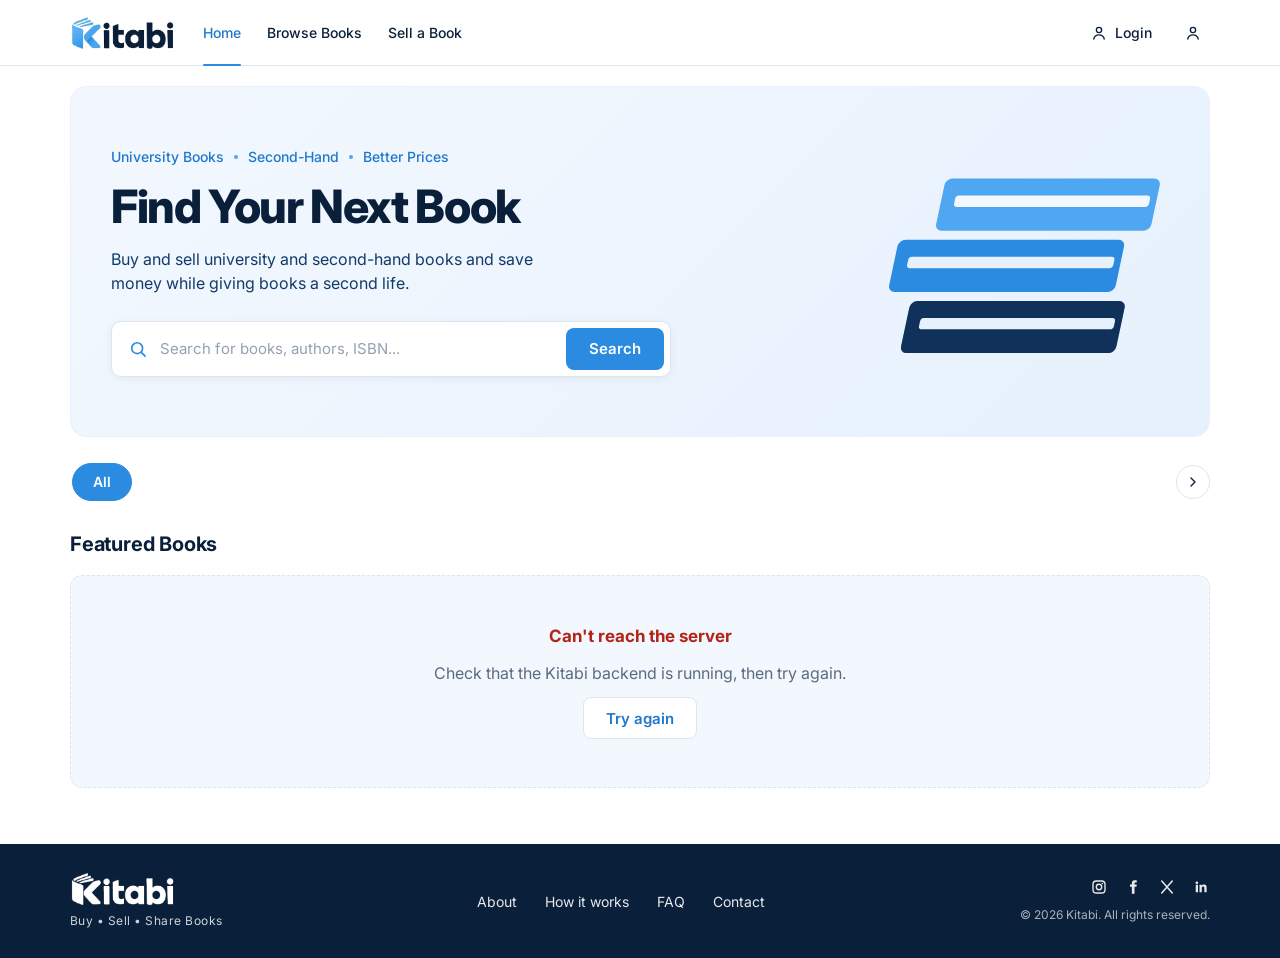
==== Kitabi/wwwroot/index.html @ db75bcfc "Fix:frontend not served" ====
<!DOCTYPE html>
<html lang="en">
<head>
    <meta charset="UTF-8" />
    <meta name="viewport" content="width=device-width, initial-scale=1.0" />
    <title>Kitabi — Buy, Sell &amp; Share Books</title>
    <meta name="description" content="Buy and sell university and second-hand books and save money while giving books a second life." />

    <link rel="preconnect" href="https://fonts.googleapis.com" />
    <link rel="preconnect" href="https://fonts.gstatic.com" crossorigin />
    <link href="https://fonts.googleapis.com/css2?family=Inter:wght@400;500;600;700;800&display=swap" rel="stylesheet" />
    <link rel="stylesheet" href="css/home.css" />
</head>
<body>

    <!-- ===== Header ===== -->
    <header class="site-header">
        <div class="container header-inner">
            <a class="brand" href="index.html" aria-label="Kitabi home">
                <img src="uploads/logo.png" alt="Kitabi" />
            </a>

            <nav class="main-nav" aria-label="Main">
                <a href="index.html" class="active" aria-current="page">Home</a>
                <a href="#books">Browse Books</a>
                <a href="sell.html" id="sellLink">Sell a Book</a>
            </nav>

            <div class="header-actions">
                <a href="login.html" id="loginLink" class="header-link">
                    <svg viewBox="0 0 24 24" width="18" height="18" aria-hidden="true"><circle cx="12" cy="8" r="3.5" fill="none" stroke="currentColor" stroke-width="1.8"/><path d="M5 20c.8-3.6 3.7-5.5 7-5.5s6.2 1.9 7 5.5" fill="none" stroke="currentColor" stroke-width="1.8" stroke-linecap="round"/></svg>
                    <span>Login</span>
                </a>
                <button type="button" id="logoutBtn" class="header-link" hidden>
                    <svg viewBox="0 0 24 24" width="18" height="18" aria-hidden="true"><path d="M9 4H5v16h4M16 8l4 4-4 4M20 12H9" fill="none" stroke="currentColor" stroke-width="1.8" stroke-linecap="round" stroke-linejoin="round"/></svg>
                    <span>Logout</span>
                </button>
                <a href="login.html" id="profileLink" class="icon-btn" aria-label="Account">
                    <svg viewBox="0 0 24 24" width="18" height="18" aria-hidden="true"><circle cx="12" cy="8" r="3.5" fill="none" stroke="currentColor" stroke-width="1.8"/><path d="M5 20c.8-3.6 3.7-5.5 7-5.5s6.2 1.9 7 5.5" fill="none" stroke="currentColor" stroke-width="1.8" stroke-linecap="round"/></svg>
                </a>
            </div>
        </div>
    </header>

    <main class="container">

        <!-- ===== Hero ===== -->
        <section class="hero">
            <div class="hero-text">
                <p class="hero-tags">
                    <span>University Books</span><i></i><span>Second-Hand</span><i></i><span>Better Prices</span>
                </p>
                <h1>Find Your Next Book</h1>
                <p class="hero-sub">Buy and sell university and second-hand books and save money while giving books a second life.</p>

                <form id="searchForm" class="search-bar" role="search">
                    <svg viewBox="0 0 24 24" width="20" height="20" aria-hidden="true"><circle cx="11" cy="11" r="6.5" fill="none" stroke="currentColor" stroke-width="2"/><path d="m16 16 4.5 4.5" stroke="currentColor" stroke-width="2" stroke-linecap="round"/></svg>
                    <input id="searchInput" type="search" placeholder="Search for books, authors, ISBN..." autocomplete="off" aria-label="Search books" />
                    <button type="submit" class="btn btn-primary">Search</button>
                </form>
            </div>

            <svg class="hero-art" viewBox="0 0 300 230" aria-hidden="true">
                <g transform="skewX(-12) translate(34 0)">
                    <rect x="70" y="150" width="190" height="46" rx="6" fill="#123A6B"/>
                    <rect x="70" y="150" width="190" height="46" rx="6" fill="#0A203A" opacity=".35"/>
                    <rect x="82" y="165" width="172" height="10" rx="3" fill="#E6F1FD"/>
                    <rect x="48" y="96" width="200" height="46" rx="6" fill="#2B8BE0"/>
                    <rect x="60" y="111" width="182" height="10" rx="3" fill="#E6F1FD"/>
                    <rect x="78" y="42" width="190" height="46" rx="6" fill="#4EA7F0"/>
                    <rect x="90" y="57" width="172" height="10" rx="3" fill="#F3F8FE"/>
                </g>
            </svg>
        </section>

        <!-- ===== Categories ===== -->
        <div class="chips-wrap">
            <div id="chips" class="chips" role="group" aria-label="Filter by category">
                <button type="button" class="chip active" data-category="All" aria-pressed="true">All</button>
            </div>
            <button type="button" id="chipsNext" class="chips-next" aria-label="Scroll categories">
                <svg viewBox="0 0 24 24" width="16" height="16" aria-hidden="true"><path d="m9 6 6 6-6 6" fill="none" stroke="currentColor" stroke-width="2" stroke-linecap="round" stroke-linejoin="round"/></svg>
            </button>
        </div>

        <!-- ===== Books ===== -->
        <section id="books" class="books">
            <div class="section-head">
                <h2 id="booksTitle">Featured Books</h2>
                <button type="button" id="viewAllBtn" class="link-btn" hidden>View all <span aria-hidden="true">→</span></button>
            </div>

            <div id="bookGrid" class="book-grid" aria-live="polite"></div>
            <div id="status" class="status" hidden></div>
        </section>
    </main>

    <!-- ===== Footer ===== -->
    <footer class="site-footer">
        <div class="container footer-inner">
            <div class="footer-brand">
                <img src="uploads/logo.png" alt="Kitabi" />
                <p>Buy • Sell • Share Books</p>
            </div>

            <nav class="footer-links" aria-label="Footer">
                <a href="about.html">About</a>
                <a href="how-it-works.html">How it works</a>
                <a href="faq.html">FAQ</a>
                <a href="contact.html">Contact</a>
            </nav>

            <div class="footer-side">
                <div class="socials">
                    <a href="#" aria-label="Instagram"><svg viewBox="0 0 24 24" width="18" height="18"><rect x="4" y="4" width="16" height="16" rx="4.5" fill="none" stroke="currentColor" stroke-width="1.8"/><circle cx="12" cy="12" r="3.6" fill="none" stroke="currentColor" stroke-width="1.8"/><circle cx="16.6" cy="7.4" r="1" fill="currentColor"/></svg></a>
                    <a href="#" aria-label="Facebook"><svg viewBox="0 0 24 24" width="18" height="18"><path fill="currentColor" d="M14 8.5V7c0-.7.3-1 1-1h2V3h-2.8C11.6 3 10.5 4.600 10.5 6.800V8.500H8v3h2.500V21H14v-9.500h2.600l.4-3z"/></svg></a>
                    <a href="#" aria-label="X"><svg viewBox="0 0 24 24" width="18" height="18"><path d="M5 4l14 16M19 4 5 20" stroke="currentColor" stroke-width="2" stroke-linecap="round"/></svg></a>
                    <a href="#" aria-label="LinkedIn"><svg viewBox="0 0 24 24" width="18" height="18"><path fill="currentColor" d="M5 9h3v10H5zM6.500 4.500a1.800 1.800 0 1 1 0 3.600 1.800 1.800 0 0 1 0-3.600zM10 9h2.900v1.400c.5-.9 1.600-1.600 3.100-1.600 3 0 3.500 2 3.500 4.500V19h-3v-5c0-1.200 0-2.600-1.600-2.600S13 12.700 13 14v5h-3z"/></svg></a>
                </div>
                <small>© <span id="year">2025</span> Kitabi. All rights reserved.</small>
            </div>
        </div>
    </footer>

    <script src="js/api.js"></script>
    <script src="js/home.js"></script>
</body>
</html>
---- Kitabi/wwwroot/css/home.css ----
/* Kitabi — Home page styles.
   Colour tokens are the same ones used in style.css (login/register). */

:root {
    --blue: #4EA7F0;
    --blue-600: #2B8BE0;
    --blue-700: #1F78CC;
    --navy: #0A203A;
    --navy-2: #123A6B;
    --soft: #F3F8FE;
    --soft-2: #E6F1FD;
    --border: #DDE5EE;
    --muted: #5B6B7F;
    --danger: #B42318;
    --success: #1B7A45;
    --shadow: 0 2px 10px rgba(10, 32, 58, .06);
    --shadow-lg: 0 8px 24px rgba(10, 32, 58, .12);
}

*, *::before, *::after { box-sizing: border-box; }
* { margin: 0; }
html { scroll-behavior: smooth; scroll-padding-top: 90px; }

body {
    font-family: Inter, system-ui, -apple-system, "Segoe UI", Roboto, sans-serif;
    color: var(--navy);
    background: #fff;
    min-height: 100vh;
    line-height: 1.5;
    -webkit-font-smoothing: antialiased;
}

img { max-width: 100%; display: block; }
a { color: inherit; text-decoration: none; }
button { font-family: inherit; }
[hidden] { display: none !important; }

.container { width: 100%; max-width: 1180px; margin: 0 auto; padding: 0 20px; }

:focus-visible { outline: 0; box-shadow: 0 0 0 3px rgba(78, 167, 240, .45); border-radius: 8px; }

/* ---------- Header ---------- */
.site-header {
    position: sticky; top: 0; z-index: 20;
    background: rgba(255, 255, 255, .94);
    backdrop-filter: blur(8px);
    border-bottom: 1px solid var(--border);
}

.header-inner {
    display: flex; align-items: center; gap: 28px;
    min-height: 64px; flex-wrap: wrap;
}

.brand img { height: 34px; width: auto; }

.main-nav { display: flex; gap: 26px; font-size: 14px; font-weight: 500; }
.main-nav a { position: relative; padding: 22px 0; color: var(--navy); transition: color .2s; }
.main-nav a:hover { color: var(--blue-700); }
.main-nav a.active { color: var(--blue-700); }
.main-nav a.active::after {
    content: ""; position: absolute; left: 0; right: 0; bottom: -1px;
    height: 2px; background: var(--blue-600); border-radius: 2px;
}

.header-actions { margin-left: auto; display: flex; align-items: center; gap: 14px; }

.header-link {
    display: inline-flex; align-items: center; gap: 7px;
    padding: 6px 10px; font-size: 14px; font-weight: 500;
    color: var(--navy); background: none; border: 0; border-radius: 8px; cursor: pointer;
    transition: color .2s, background .2s;
}
.header-link:hover { color: var(--blue-700); background: var(--soft); }

.icon-btn {
    display: grid; place-items: center; width: 34px; height: 34px;
    color: var(--navy); border-radius: 50%; transition: background .2s;
}
.icon-btn:hover { background: var(--soft-2); }

/* ---------- Hero ---------- */
.hero {
    position: relative; overflow: hidden;
    display: flex; align-items: center; justify-content: space-between; gap: 24px;
    margin-top: 20px; padding: 44px 40px;
    background: linear-gradient(135deg, var(--soft) 0%, var(--soft-2) 100%);
    border: 1px solid var(--soft-2);
    border-radius: 16px;
}

.hero-text { position: relative; z-index: 1; max-width: 560px; flex: 1; }

.hero-tags {
    display: flex; flex-wrap: wrap; align-items: center; gap: 10px;
    margin-bottom: 14px; font-size: 14px; font-weight: 500; color: var(--blue-700);
}
.hero-tags i { width: 4px; height: 4px; border-radius: 50%; background: var(--blue); }

.hero h1 {
    font-size: clamp(32px, 5vw, 46px); font-weight: 800;
    line-height: 1.12; letter-spacing: -.03em;
}

.hero-sub { margin: 14px 0 26px; max-width: 440px; font-size: 16px; color: var(--navy-2); }

.hero-art { flex: 0 0 auto; width: min(340px, 36%); height: auto; }

.search-bar {
    display: flex; align-items: center; gap: 10px;
    padding: 6px 6px 6px 16px;
    background: #fff; border: 1px solid var(--border); border-radius: 10px;
    box-shadow: var(--shadow); color: var(--blue-600);
    transition: border-color .2s, box-shadow .2s;
}
.search-bar:focus-within { border-color: var(--blue); box-shadow: 0 0 0 3px rgba(78, 167, 240, .25); }

.search-bar input {
    flex: 1; min-width: 0; height: 42px;
    font-family: inherit; font-size: 15px; color: var(--navy);
    background: none; border: 0; outline: 0;
}
.search-bar input::placeholder { color: #93A1B3; }

/* ---------- Buttons ---------- */
.btn {
    display: inline-flex; align-items: center; justify-content: center; gap: 8px;
    height: 42px; padding: 0 22px;
    border: 1px solid transparent; border-radius: 8px;
    font-family: inherit; font-size: 15px; font-weight: 600;
    cursor: pointer; transition: .2s;
}
.btn-primary { background: var(--blue-600); color: #fff; }
.btn-primary:hover { background: var(--blue-700); }
.btn-outline { background: #fff; color: var(--blue-700); border-color: var(--border); }
.btn-outline:hover { border-color: var(--blue); background: var(--soft); }

/* ---------- Category chips ---------- */
.chips-wrap { position: relative; display: flex; align-items: center; gap: 10px; margin: 22px 0 6px; }

.chips {
    display: flex; gap: 10px; flex: 1;
    overflow-x: auto; scrollbar-width: none; scroll-behavior: smooth;
    padding: 4px 2px;
}
.chips::-webkit-scrollbar { display: none; }

.chip {
    flex: 0 0 auto; height: 38px; padding: 0 20px;
    font-size: 14px; font-weight: 500; color: var(--navy);
    background: #fff; border: 1px solid var(--border); border-radius: 999px;
    cursor: pointer; white-space: nowrap; transition: .2s;
}
.chip:hover { border-color: var(--blue); background: var(--soft); }
.chip.active { background: var(--blue-600); border-color: var(--blue-600); color: #fff; font-weight: 600; }

.chips-next {
    flex: 0 0 auto; display: grid; place-items: center; width: 34px; height: 34px;
    color: var(--navy); background: #fff; border: 1px solid var(--border);
    border-radius: 50%; cursor: pointer; transition: .2s;
}
.chips-next:hover { background: var(--soft); border-color: var(--blue); }

/* ---------- Books ---------- */
.books { padding: 18px 0 56px; }

.section-head { display: flex; align-items: baseline; justify-content: space-between; gap: 12px; margin-bottom: 16px; }
.section-head h2 { font-size: 20px; font-weight: 700; letter-spacing: -.01em; }

.link-btn {
    background: none; border: 0; cursor: pointer;
    font-size: 14px; font-weight: 600; color: var(--blue-700);
}
.link-btn:hover { text-decoration: underline; }

.book-grid { display: grid; grid-template-columns: repeat(4, 1fr); gap: 16px; }

.book-card {
    display: flex; flex-direction: column; gap: 4px;
    padding: 14px; background: #fff;
    border: 1px solid var(--border); border-radius: 12px;
    box-shadow: var(--shadow);
    transition: box-shadow .2s, transform .2s, border-color .2s;
}
.book-card:hover { box-shadow: var(--shadow-lg); transform: translateY(-2px); border-color: var(--soft-2); }

.cover {
    position: relative; aspect-ratio: 3 / 3.4; margin-bottom: 10px;
    display: grid; place-items: center; overflow: hidden;
    background: var(--soft); border-radius: 8px;
}
.cover img { width: auto; height: 100%; max-width: 100%; object-fit: contain; box-shadow: 0 6px 16px rgba(10, 32, 58, .25); }

.cover-fallback {
    width: 62%; height: 88%; padding: 12px 8px;
    display: flex; flex-direction: column; justify-content: center; align-items: center;
    text-align: center; color: #fff; border-radius: 3px;
    box-shadow: 0 6px 16px rgba(10, 32, 58, .25);
    border-left: 5px solid rgba(255, 255, 255, .22);
}
.cover-fallback b { font-size: 13px; line-height: 1.2; font-weight: 700; letter-spacing: .01em; overflow-wrap: anywhere; }
.cover-fallback small { margin-top: 8px; font-size: 10px; opacity: .8; }
.cover-fallback.c0 { background: linear-gradient(160deg, var(--navy-2), var(--navy)); }
.cover-fallback.c1 { background: linear-gradient(160deg, var(--blue), var(--blue-700)); }
.cover-fallback.c2 { background: linear-gradient(160deg, var(--blue-700), var(--navy-2)); }
.cover-fallback.c3 { background: linear-gradient(160deg, var(--navy), var(--blue-700)); }

.book-title { font-size: 15px; font-weight: 700; line-height: 1.3; display: -webkit-box;-webkit-box-orient: vertical; overflow: hidden; }
.book-author { font-size: 13px; color: var(--muted); white-space: nowrap; overflow: hidden; text-overflow: ellipsis; }
.book-meta { font-size: 12px; color: var(--muted); white-space: nowrap; overflow: hidden; text-overflow: ellipsis; }

.badge {
    align-self: flex-start; margin-top: 6px; padding: 2px 10px;
    font-size: 12px; font-weight: 500; border-radius: 999px;
    background: var(--soft-2); color: var(--blue-700);
}
.badge.good { background: #E9F7EF; color: var(--success); }
.badge.fair { background: var(--soft); color: var(--muted); border: 1px solid var(--border); }

.book-price { margin-top: 6px; font-size: 18px; font-weight: 700; }

/* ---------- Loading / empty / error ---------- */
.skeleton { pointer-events: none; }
.skeleton .cover, .skeleton .line {
    background: linear-gradient(90deg, var(--soft) 25%, var(--soft-2) 50%, var(--soft) 75%);
    background-size: 200% 100%; animation: shimmer 1.3s infinite linear;
}
.skeleton .line { height: 12px; border-radius: 6px; margin-top: 8px; }
.skeleton .line.w70 { width: 70%; }
.skeleton .line.w40 { width: 40%; }
@keyframes shimmer { to { background-position: -200% 0; } }

.status {
    display: flex; flex-direction: column; align-items: center; gap: 12px;
    padding: 48px 20px; text-align: center; color: var(--muted);
    background: var(--soft); border: 1px dashed var(--border); border-radius: 12px;
}
.status strong { color: var(--navy); font-size: 17px; }
.status.error strong { color: var(--danger); }

/* ---------- Toast ---------- */
.toast {
    position: fixed; left: 50%; bottom: 24px; z-index: 50;
    max-width: calc(100% - 32px); padding: 10px 16px;
    font-size: 14px; color: var(--danger);
    background: #FDF0EE; border: 1px solid var(--danger); border-radius: 8px;
    box-shadow: var(--shadow-lg);
    transform: translate(-50%, 20px); opacity: 0; pointer-events: none;
    transition: opacity .2s, transform .2s;
}
.toast.show { opacity: 1; transform: translate(-50%, 0); }

/* ---------- Footer ---------- */
.site-footer { background: var(--navy); color: #fff; }

.footer-inner {
    display: flex; align-items: center; justify-content: space-between;
    gap: 24px 40px; flex-wrap: wrap; padding-top: 28px; padding-bottom: 28px;
}

.footer-brand img { height: 34px; width: auto; filter: brightness(0) invert(1); }
.footer-brand p { margin-top: 6px; font-size: 12px; letter-spacing: .04em; color: rgba(255, 255, 255, .8); }

.footer-links { display: flex; gap: 28px; font-size: 14px; }
.footer-links a { color: rgba(255, 255, 255, .9); transition: color .2s; }
.footer-links a:hover { color: var(--blue); }

.footer-side { display: flex; flex-direction: column; align-items: flex-end; gap: 10px; }
.footer-side small { font-size: 12px; color: rgba(255, 255, 255, .65); }

.socials { display: flex; gap: 16px; }
.socials a { display: grid; place-items: center; color: #fff; opacity: .9; transition: .2s; }
.socials a:hover { color: var(--blue); opacity: 1; }

/* ---------- Responsive ---------- */
@media (max-width: 960px) {
    .book-grid { grid-template-columns: repeat(3, 1fr); }
}

@media (max-width: 720px) {
    .header-inner { gap: 0 12px; }
    .brand img { height: 30px; }
    .header-actions { gap: 4px; }
    .main-nav { order: 3; flex-basis: 100%; gap: 22px; border-top: 1px solid var(--border); margin: 0 -20px; padding: 0 20px; overflow-x: auto; }
    .main-nav a { padding: 12px 0; }

    .hero { padding: 28px 20px; }
    .hero-art { position: absolute; right: -40px; bottom: -10px; width: 190px; opacity: .85; }
    .hero-text { max-width: none; }
    .hero-sub { max-width: 80%; }

    .book-grid { grid-template-columns: repeat(2, 1fr); gap: 12px; }
    .book-card { padding: 10px; }

    .footer-inner { flex-direction: column; align-items: flex-start; }
    .footer-side { align-items: flex-start; }
}

@media (max-width: 420px) {
    .container { padding: 0 14px; }
    .search-bar { padding-left: 12px; }
    .search-bar svg { display: none; }
    .btn { padding: 0 16px; }
    .book-price { font-size: 16px; }
}

@media (prefers-reduced-motion: reduce) {
    * { animation: none !important; transition: none !important; scroll-behavior: auto !important; }
}
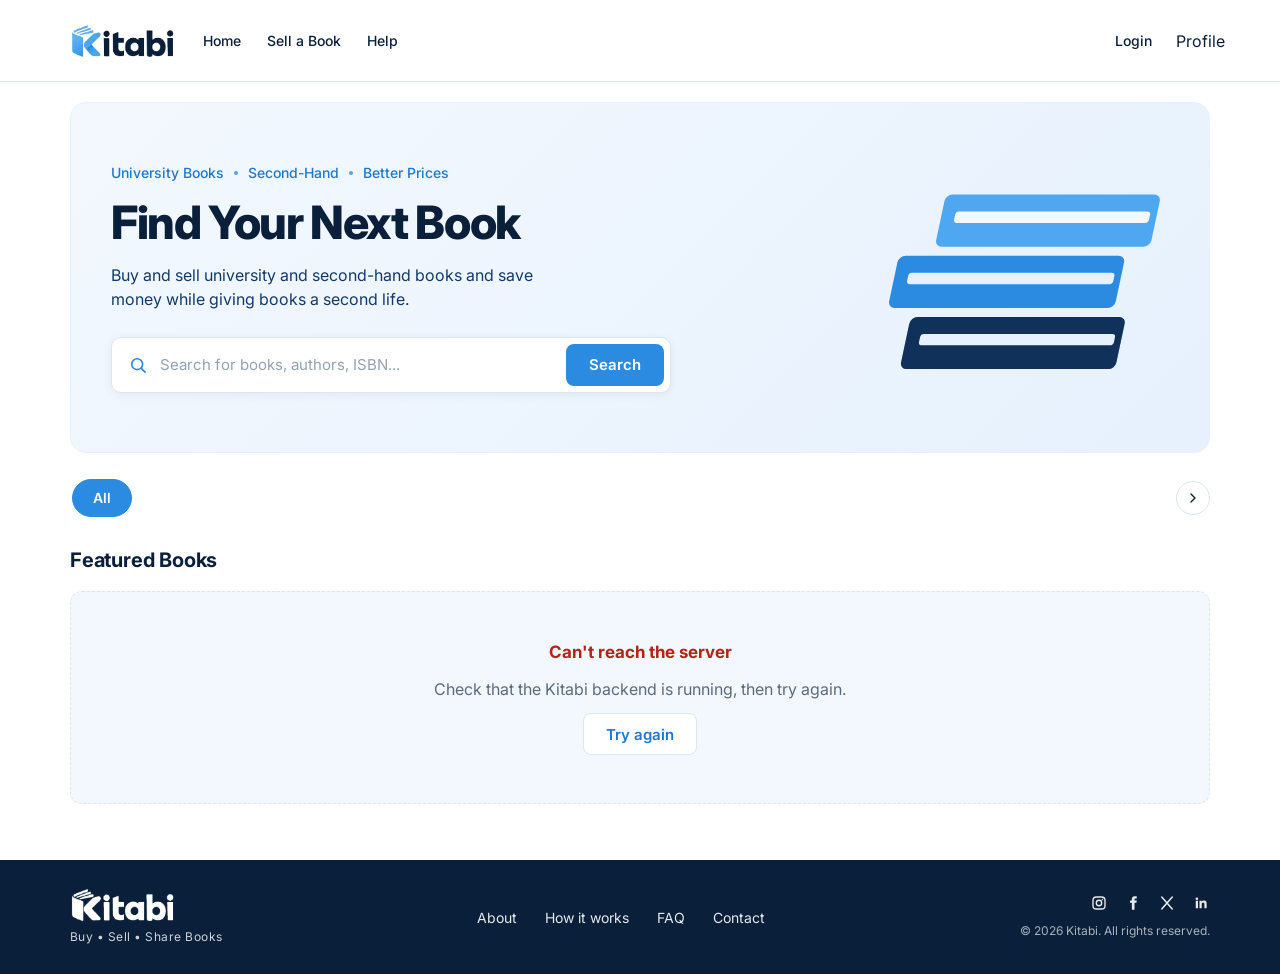
==== commit 6f321342: "Update index.html for navigation changes" ====
--- a/Kitabi/wwwroot/index.html
+++ b/Kitabi/wwwroot/index.html
@@ -1,6 +1,7 @@
 <!DOCTYPE html>
 <html lang="en">
 <head>
+    <link rel="stylesheet" href="css/navbar.css">
     <meta charset="UTF-8" />
     <meta name="viewport" content="width=device-width, initial-scale=1.0" />
     <title>Kitabi — Buy, Sell &amp; Share Books</title>
@@ -20,27 +21,29 @@
                 <img src="uploads/logo.png" alt="Kitabi" />
             </a>
 
+            <!-- Hamburger toggle -->
+            <button class="nav-toggle" aria-label="Toggle navigation" aria-expanded="false">☰</button>
+
             <nav class="main-nav" aria-label="Main">
-                <a href="index.html" class="active" aria-current="page">Home</a>
-                <a href="#books">Browse Books</a>
-                <a href="sell.html" id="sellLink">Sell a Book</a>
+                <a href="index.html">Home</a>
+                <a href="post-listing.html" id="sellLink">Sell a Book</a>
+                <a href="Help.html">Help</a>
             </nav>
 
             <div class="header-actions">
                 <a href="login.html" id="loginLink" class="header-link">
-                    <svg viewBox="0 0 24 24" width="18" height="18" aria-hidden="true"><circle cx="12" cy="8" r="3.5" fill="none" stroke="currentColor" stroke-width="1.8"/><path d="M5 20c.8-3.6 3.7-5.5 7-5.5s6.2 1.9 7 5.5" fill="none" stroke="currentColor" stroke-width="1.8" stroke-linecap="round"/></svg>
                     <span>Login</span>
                 </a>
                 <button type="button" id="logoutBtn" class="header-link" hidden>
-                    <svg viewBox="0 0 24 24" width="18" height="18" aria-hidden="true"><path d="M9 4H5v16h4M16 8l4 4-4 4M20 12H9" fill="none" stroke="currentColor" stroke-width="1.8" stroke-linecap="round" stroke-linejoin="round"/></svg>
                     <span>Logout</span>
                 </button>
-                <a href="login.html" id="profileLink" class="icon-btn" aria-label="Account">
-                    <svg viewBox="0 0 24 24" width="18" height="18" aria-hidden="true"><circle cx="12" cy="8" r="3.5" fill="none" stroke="currentColor" stroke-width="1.8"/><path d="M5 20c.8-3.6 3.7-5.5 7-5.5s6.2 1.9 7 5.5" fill="none" stroke="currentColor" stroke-width="1.8" stroke-linecap="round"/></svg>
+                <a href="profile.html" id="profileLink" class="icon-btn" aria-label="Account">
+                    <span>Profile</span>
                 </a>
             </div>
         </div>
     </header>
+
 
     <main class="container">
 
@@ -54,7 +57,7 @@
                 <p class="hero-sub">Buy and sell university and second-hand books and save money while giving books a second life.</p>
 
                 <form id="searchForm" class="search-bar" role="search">
-                    <svg viewBox="0 0 24 24" width="20" height="20" aria-hidden="true"><circle cx="11" cy="11" r="6.5" fill="none" stroke="currentColor" stroke-width="2"/><path d="m16 16 4.5 4.5" stroke="currentColor" stroke-width="2" stroke-linecap="round"/></svg>
+                    <svg viewBox="0 0 24 24" width="20" height="20" aria-hidden="true"><circle cx="11" cy="11" r="6.5" fill="none" stroke="currentColor" stroke-width="2" /><path d="m16 16 4.5 4.5" stroke="currentColor" stroke-width="2" stroke-linecap="round" /></svg>
                     <input id="searchInput" type="search" placeholder="Search for books, authors, ISBN..." autocomplete="off" aria-label="Search books" />
                     <button type="submit" class="btn btn-primary">Search</button>
                 </form>
@@ -62,13 +65,13 @@
 
             <svg class="hero-art" viewBox="0 0 300 230" aria-hidden="true">
                 <g transform="skewX(-12) translate(34 0)">
-                    <rect x="70" y="150" width="190" height="46" rx="6" fill="#123A6B"/>
-                    <rect x="70" y="150" width="190" height="46" rx="6" fill="#0A203A" opacity=".35"/>
-                    <rect x="82" y="165" width="172" height="10" rx="3" fill="#E6F1FD"/>
-                    <rect x="48" y="96" width="200" height="46" rx="6" fill="#2B8BE0"/>
-                    <rect x="60" y="111" width="182" height="10" rx="3" fill="#E6F1FD"/>
-                    <rect x="78" y="42" width="190" height="46" rx="6" fill="#4EA7F0"/>
-                    <rect x="90" y="57" width="172" height="10" rx="3" fill="#F3F8FE"/>
+                    <rect x="70" y="150" width="190" height="46" rx="6" fill="#123A6B" />
+                    <rect x="70" y="150" width="190" height="46" rx="6" fill="#0A203A" opacity=".35" />
+                    <rect x="82" y="165" width="172" height="10" rx="3" fill="#E6F1FD" />
+                    <rect x="48" y="96" width="200" height="46" rx="6" fill="#2B8BE0" />
+                    <rect x="60" y="111" width="182" height="10" rx="3" fill="#E6F1FD" />
+                    <rect x="78" y="42" width="190" height="46" rx="6" fill="#4EA7F0" />
+                    <rect x="90" y="57" width="172" height="10" rx="3" fill="#F3F8FE" />
                 </g>
             </svg>
         </section>
@@ -79,7 +82,7 @@
                 <button type="button" class="chip active" data-category="All" aria-pressed="true">All</button>
             </div>
             <button type="button" id="chipsNext" class="chips-next" aria-label="Scroll categories">
-                <svg viewBox="0 0 24 24" width="16" height="16" aria-hidden="true"><path d="m9 6 6 6-6 6" fill="none" stroke="currentColor" stroke-width="2" stroke-linecap="round" stroke-linejoin="round"/></svg>
+                <svg viewBox="0 0 24 24" width="16" height="16" aria-hidden="true"><path d="m9 6 6 6-6 6" fill="none" stroke="currentColor" stroke-width="2" stroke-linecap="round" stroke-linejoin="round" /></svg>
             </button>
         </div>
 
@@ -112,10 +115,10 @@
 
             <div class="footer-side">
                 <div class="socials">
-                    <a href="#" aria-label="Instagram"><svg viewBox="0 0 24 24" width="18" height="18"><rect x="4" y="4" width="16" height="16" rx="4.5" fill="none" stroke="currentColor" stroke-width="1.8"/><circle cx="12" cy="12" r="3.6" fill="none" stroke="currentColor" stroke-width="1.8"/><circle cx="16.6" cy="7.4" r="1" fill="currentColor"/></svg></a>
-                    <a href="#" aria-label="Facebook"><svg viewBox="0 0 24 24" width="18" height="18"><path fill="currentColor" d="M14 8.5V7c0-.7.3-1 1-1h2V3h-2.8C11.6 3 10.5 4.600 10.5 6.800V8.500H8v3h2.500V21H14v-9.500h2.600l.4-3z"/></svg></a>
-                    <a href="#" aria-label="X"><svg viewBox="0 0 24 24" width="18" height="18"><path d="M5 4l14 16M19 4 5 20" stroke="currentColor" stroke-width="2" stroke-linecap="round"/></svg></a>
-                    <a href="#" aria-label="LinkedIn"><svg viewBox="0 0 24 24" width="18" height="18"><path fill="currentColor" d="M5 9h3v10H5zM6.500 4.500a1.800 1.800 0 1 1 0 3.600 1.800 1.800 0 0 1 0-3.600zM10 9h2.900v1.400c.5-.9 1.600-1.600 3.100-1.600 3 0 3.500 2 3.500 4.500V19h-3v-5c0-1.200 0-2.600-1.600-2.600S13 12.700 13 14v5h-3z"/></svg></a>
+                    <a href="#" aria-label="Instagram"><svg viewBox="0 0 24 24" width="18" height="18"><rect x="4" y="4" width="16" height="16" rx="4.5" fill="none" stroke="currentColor" stroke-width="1.8" /><circle cx="12" cy="12" r="3.6" fill="none" stroke="currentColor" stroke-width="1.8" /><circle cx="16.6" cy="7.4" r="1" fill="currentColor" /></svg></a>
+                    <a href="#" aria-label="Facebook"><svg viewBox="0 0 24 24" width="18" height="18"><path fill="currentColor" d="M14 8.5V7c0-.7.3-1 1-1h2V3h-2.8C11.6 3 10.5 4.600 10.5 6.800V8.500H8v3h2.500V21H14v-9.500h2.600l.4-3z" /></svg></a>
+                    <a href="#" aria-label="X"><svg viewBox="0 0 24 24" width="18" height="18"><path d="M5 4l14 16M19 4 5 20" stroke="currentColor" stroke-width="2" stroke-linecap="round" /></svg></a>
+                    <a href="#" aria-label="LinkedIn"><svg viewBox="0 0 24 24" width="18" height="18"><path fill="currentColor" d="M5 9h3v10H5zM6.500 4.500a1.800 1.800 0 1 1 0 3.600 1.800 1.800 0 0 1 0-3.600zM10 9h2.900v1.400c.5-.9 1.600-1.600 3.100-1.600 3 0 3.500 2 3.500 4.500V19h-3v-5c0-1.200 0-2.600-1.600-2.600S13 12.700 13 14v5h-3z" /></svg></a>
                 </div>
                 <small>© <span id="year">2025</span> Kitabi. All rights reserved.</small>
             </div>
@@ -124,5 +127,7 @@
 
     <script src="js/api.js"></script>
     <script src="js/home.js"></script>
+    <script src="navbar.js"></script>
+
 </body>
 </html>
--- a/Kitabi/wwwroot/css/navbar.css
+++ b/Kitabi/wwwroot/css/navbar.css
@@ -0,0 +1,62 @@
+﻿/* navbar.css */
+.site-header {
+    background: #222;
+    color: #fff;
+    padding: 0.5rem 1rem;
+}
+
+.header-inner {
+    display: flex;
+    justify-content: space-between;
+    align-items: center;
+}
+
+.main-nav {
+    display: none;
+    flex-direction: column;
+    background: #333;
+    position: absolute;
+    top: 60px;
+    right: 10px;
+    width: 200px;
+    border-radius: 4px;
+    box-shadow: 0 2px 6px rgba(0,0,0,0.3);
+}
+
+    .main-nav a {
+        padding: 0.75rem;
+        color: #fff;
+        text-decoration: none;
+    }
+
+        .main-nav a:hover,
+        .main-nav a.active {
+            background: #0056b3; /* Kitabi blue accent */
+        }
+
+.nav-toggle {
+    font-size: 1.5rem;
+    background: none;
+    border: none;
+    color: #fff;
+    cursor: pointer;
+}
+
+/* Desktop layout */
+@media (min-width: 768px) {
+    .nav-toggle {
+        display: none;
+    }
+
+    .main-nav {
+        display: flex !important;
+        flex-direction: row;
+        position: static;
+        background: none;
+        box-shadow: none;
+    }
+
+        .main-nav a {
+            padding: 0.5rem 1rem;
+        }
+}
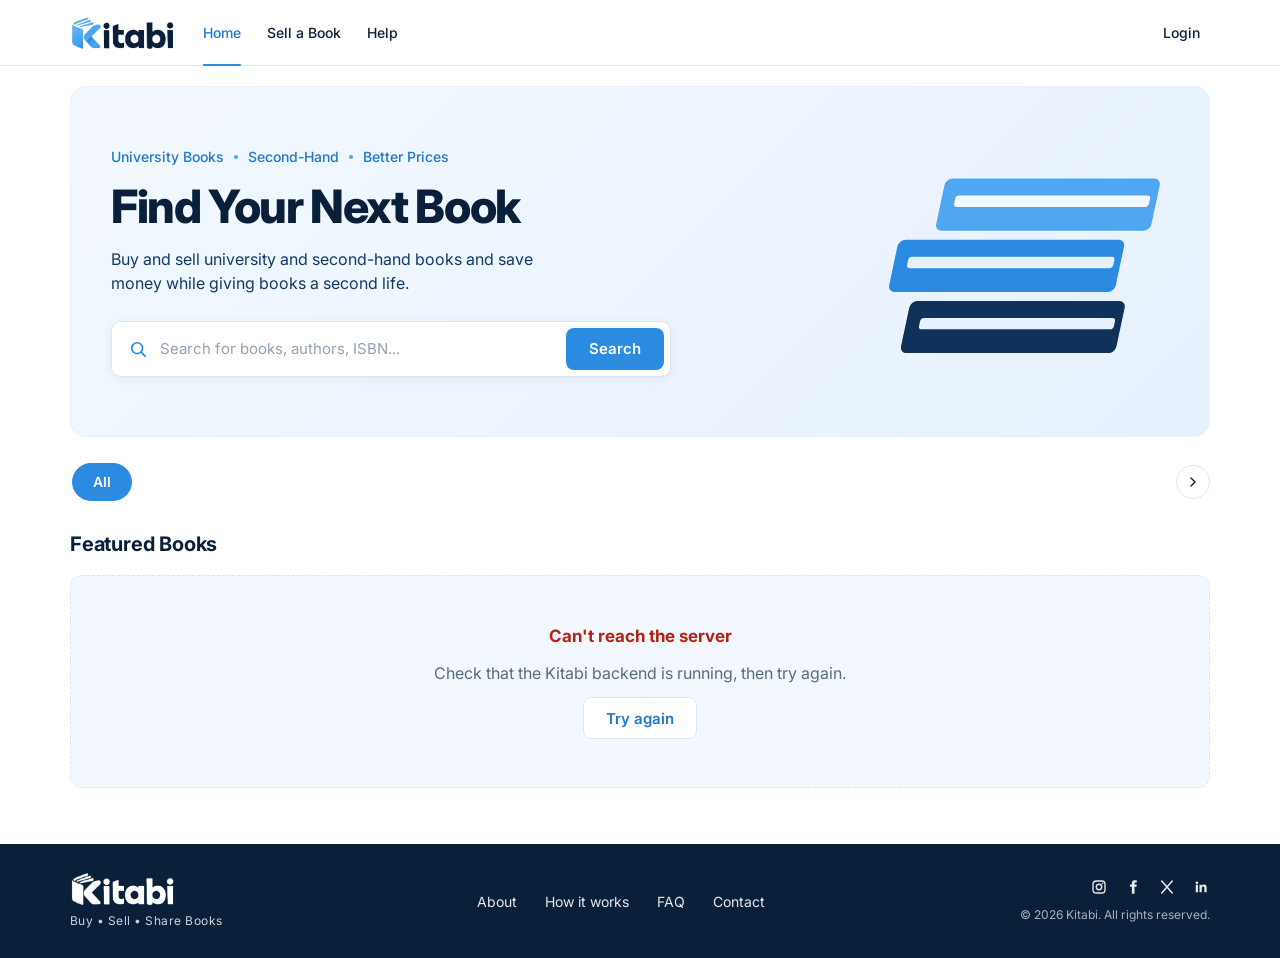
==== commit 313ba26a: "design the web to be mobile first use" ====
--- a/Kitabi/wwwroot/index.html
+++ b/Kitabi/wwwroot/index.html
@@ -1,7 +1,6 @@
 <!DOCTYPE html>
 <html lang="en">
 <head>
-    <link rel="stylesheet" href="css/navbar.css">
     <meta charset="UTF-8" />
     <meta name="viewport" content="width=device-width, initial-scale=1.0" />
     <title>Kitabi — Buy, Sell &amp; Share Books</title>
@@ -43,7 +42,6 @@
             </div>
         </div>
     </header>
-
 
     <main class="container">
 
@@ -127,7 +125,7 @@
 
     <script src="js/api.js"></script>
     <script src="js/home.js"></script>
-    <script src="navbar.js"></script>
+    <script src="js/navbar.js"></script>
 
 </body>
 </html>
--- a/Kitabi/wwwroot/css/home.css
+++ b/Kitabi/wwwroot/css/home.css
@@ -1,5 +1,8 @@
-/* Kitabi — Home page styles.
-   Colour tokens are the same ones used in style.css (login/register). */
+/* ============================================================
+   Kitabi — Home page styles
+   Includes: layout, header (with mobile menu), hero,
+   chips, books, footer.
+   ============================================================ */
 
 :root {
     --blue: #4EA7F0;
@@ -35,244 +38,588 @@
 button { font-family: inherit; }
 [hidden] { display: none !important; }
 
-.container { width: 100%; max-width: 1180px; margin: 0 auto; padding: 0 20px; }
-
-:focus-visible { outline: 0; box-shadow: 0 0 0 3px rgba(78, 167, 240, .45); border-radius: 8px; }
+.container {
+    width: 100%;
+    max-width: 1180px;
+    margin: 0 auto;
+    padding: 0 20px;
+}
+
+:focus-visible {
+    outline: 0;
+    box-shadow: 0 0 0 3px rgba(78, 167, 240, .45);
+    border-radius: 8px;
+}
 
 /* ---------- Header ---------- */
 .site-header {
-    position: sticky; top: 0; z-index: 20;
+    position: sticky;
+    top: 0;
+    z-index: 20;
     background: rgba(255, 255, 255, .94);
     backdrop-filter: blur(8px);
     border-bottom: 1px solid var(--border);
 }
 
 .header-inner {
-    display: flex; align-items: center; gap: 28px;
-    min-height: 64px; flex-wrap: wrap;
+    display: flex;
+    align-items: center;
+    gap: 28px;
+    min-height: 64px;
+    flex-wrap: wrap;
 }
 
 .brand img { height: 34px; width: auto; }
 
-.main-nav { display: flex; gap: 26px; font-size: 14px; font-weight: 500; }
-.main-nav a { position: relative; padding: 22px 0; color: var(--navy); transition: color .2s; }
-.main-nav a:hover { color: var(--blue-700); }
-.main-nav a.active { color: var(--blue-700); }
+/* ---------- Main nav ---------- */
+.main-nav {
+    display: flex;
+    gap: 26px;
+    font-size: 14px;
+    font-weight: 500;
+}
+
+.main-nav a {
+    position: relative;
+    padding: 22px 0;
+    color: var(--navy);
+    transition: color .2s;
+}
+
+/* Unified hover: text turns blue, no background */
+.main-nav a:hover,
+.main-nav a.active {
+    color: var(--blue-700);
+    background: none;
+}
+
 .main-nav a.active::after {
-    content: ""; position: absolute; left: 0; right: 0; bottom: -1px;
-    height: 2px; background: var(--blue-600); border-radius: 2px;
-}
-
-.header-actions { margin-left: auto; display: flex; align-items: center; gap: 14px; }
-
+    content: "";
+    position: absolute;
+    left: 0;
+    right: 0;
+    bottom: -1px;
+    height: 2px;
+    background: var(--blue-600);
+    border-radius: 2px;
+}
+
+/* ---------- Header actions ---------- */
+.header-actions {
+    margin-left: auto;
+    display: flex;
+    align-items: center;
+    gap: 14px;
+}
+
+/* Login / Logout — same hover as nav links: text turns blue, no box */
 .header-link {
-    display: inline-flex; align-items: center; gap: 7px;
-    padding: 6px 10px; font-size: 14px; font-weight: 500;
-    color: var(--navy); background: none; border: 0; border-radius: 8px; cursor: pointer;
-    transition: color .2s, background .2s;
-}
-.header-link:hover { color: var(--blue-700); background: var(--soft); }
-
+    display: inline-flex;
+    align-items: center;
+    gap: 7px;
+    padding: 6px 10px;
+    font-size: 14px;
+    font-weight: 500;
+    color: var(--navy);
+    background: none;
+    border: 0;
+    border-radius: 8px;
+    cursor: pointer;
+    text-decoration: none;
+    transition: color .2s;
+}
+
+.header-link:hover,
+.header-link:active,
+.header-link:focus-visible {
+    color: var(--blue-700);
+    background: none;
+    box-shadow: none;
+}
+
+/* Profile — same hover, no circular background */
 .icon-btn {
-    display: grid; place-items: center; width: 34px; height: 34px;
-    color: var(--navy); border-radius: 50%; transition: background .2s;
-}
-.icon-btn:hover { background: var(--soft-2); }
+    display: grid;
+    place-items: center;
+    width: 34px;
+    height: 34px;
+    color: var(--navy);
+    border-radius: 8px;
+    transition: color .2s;
+}
+
+.icon-btn:hover,
+.icon-btn:active,
+.icon-btn:focus-visible {
+    color: var(--blue-700);
+    background: none;
+    box-shadow: none;
+}
+
+/* ---------- Hamburger toggle (hidden on desktop) ---------- */
+.nav-toggle {
+    display: none;
+    font-size: 1.4rem;
+    line-height: 1;
+    padding: 6px 10px;
+    color: var(--navy);
+    background: none;
+    border: 0;
+    border-radius: 8px;
+    cursor: pointer;
+    transition: color .2s;
+    -webkit-tap-highlight-color: rgba(78, 167, 240, .15);
+}
+
+.nav-toggle:hover,
+.nav-toggle:active,
+.nav-toggle:focus-visible {
+    color: var(--blue-700);
+    background: none;
+    box-shadow: none;
+}
+
+/* Burger turns blue while menu is open */
+.nav-toggle[aria-expanded="true"] {
+    color: var(--blue-700);
+}
+
+/* Consistent focus ring for all header interactive elements */
+.site-header .main-nav a:focus-visible,
+.site-header .header-link:focus-visible,
+.site-header .icon-btn:focus-visible,
+.site-header .nav-toggle:focus-visible {
+    outline: 0;
+    box-shadow: 0 0 0 3px rgba(78, 167, 240, .45);
+    border-radius: 8px;
+    color: var(--blue-700);
+}
 
 /* ---------- Hero ---------- */
 .hero {
-    position: relative; overflow: hidden;
-    display: flex; align-items: center; justify-content: space-between; gap: 24px;
-    margin-top: 20px; padding: 44px 40px;
+    position: relative;
+    overflow: hidden;
+    display: flex;
+    align-items: center;
+    justify-content: space-between;
+    gap: 24px;
+    margin-top: 20px;
+    padding: 44px 40px;
     background: linear-gradient(135deg, var(--soft) 0%, var(--soft-2) 100%);
     border: 1px solid var(--soft-2);
     border-radius: 16px;
 }
 
-.hero-text { position: relative; z-index: 1; max-width: 560px; flex: 1; }
+.hero-text {
+    position: relative;
+    z-index: 1;
+    max-width: 560px;
+    flex: 1;
+}
 
 .hero-tags {
-    display: flex; flex-wrap: wrap; align-items: center; gap: 10px;
-    margin-bottom: 14px; font-size: 14px; font-weight: 500; color: var(--blue-700);
-}
-.hero-tags i { width: 4px; height: 4px; border-radius: 50%; background: var(--blue); }
+    display: flex;
+    flex-wrap: wrap;
+    align-items: center;
+    gap: 10px;
+    margin-bottom: 14px;
+    font-size: 14px;
+    font-weight: 500;
+    color: var(--blue-700);
+}
+
+.hero-tags i {
+    width: 4px;
+    height: 4px;
+    border-radius: 50%;
+    background: var(--blue);
+}
 
 .hero h1 {
-    font-size: clamp(32px, 5vw, 46px); font-weight: 800;
-    line-height: 1.12; letter-spacing: -.03em;
-}
-
-.hero-sub { margin: 14px 0 26px; max-width: 440px; font-size: 16px; color: var(--navy-2); }
-
-.hero-art { flex: 0 0 auto; width: min(340px, 36%); height: auto; }
+    font-size: clamp(32px, 5vw, 46px);
+    font-weight: 800;
+    line-height: 1.12;
+    letter-spacing: -.03em;
+}
+
+.hero-sub {
+    margin: 14px 0 26px;
+    max-width: 440px;
+    font-size: 16px;
+    color: var(--navy-2);
+}
+
+.hero-art {
+    flex: 0 0 auto;
+    width: min(340px, 36%);
+    height: auto;
+}
 
 .search-bar {
-    display: flex; align-items: center; gap: 10px;
+    display: flex;
+    align-items: center;
+    gap: 10px;
     padding: 6px 6px 6px 16px;
-    background: #fff; border: 1px solid var(--border); border-radius: 10px;
-    box-shadow: var(--shadow); color: var(--blue-600);
+    background: #fff;
+    border: 1px solid var(--border);
+    border-radius: 10px;
+    box-shadow: var(--shadow);
+    color: var(--blue-600);
     transition: border-color .2s, box-shadow .2s;
 }
-.search-bar:focus-within { border-color: var(--blue); box-shadow: 0 0 0 3px rgba(78, 167, 240, .25); }
+
+.search-bar:focus-within {
+    border-color: var(--blue);
+    box-shadow: 0 0 0 3px rgba(78, 167, 240, .25);
+}
 
 .search-bar input {
-    flex: 1; min-width: 0; height: 42px;
-    font-family: inherit; font-size: 15px; color: var(--navy);
-    background: none; border: 0; outline: 0;
-}
+    flex: 1;
+    min-width: 0;
+    height: 42px;
+    font-family: inherit;
+    font-size: 15px;
+    color: var(--navy);
+    background: none;
+    border: 0;
+    outline: 0;
+}
+
 .search-bar input::placeholder { color: #93A1B3; }
 
 /* ---------- Buttons ---------- */
 .btn {
-    display: inline-flex; align-items: center; justify-content: center; gap: 8px;
-    height: 42px; padding: 0 22px;
-    border: 1px solid transparent; border-radius: 8px;
-    font-family: inherit; font-size: 15px; font-weight: 600;
-    cursor: pointer; transition: .2s;
-}
+    display: inline-flex;
+    align-items: center;
+    justify-content: center;
+    gap: 8px;
+    height: 42px;
+    padding: 0 22px;
+    border: 1px solid transparent;
+    border-radius: 8px;
+    font-family: inherit;
+    font-size: 15px;
+    font-weight: 600;
+    cursor: pointer;
+    transition: .2s;
+}
+
 .btn-primary { background: var(--blue-600); color: #fff; }
 .btn-primary:hover { background: var(--blue-700); }
 .btn-outline { background: #fff; color: var(--blue-700); border-color: var(--border); }
 .btn-outline:hover { border-color: var(--blue); background: var(--soft); }
 
 /* ---------- Category chips ---------- */
-.chips-wrap { position: relative; display: flex; align-items: center; gap: 10px; margin: 22px 0 6px; }
+.chips-wrap {
+    position: relative;
+    display: flex;
+    align-items: center;
+    gap: 10px;
+    margin: 22px 0 6px;
+}
 
 .chips {
-    display: flex; gap: 10px; flex: 1;
-    overflow-x: auto; scrollbar-width: none; scroll-behavior: smooth;
+    display: flex;
+    gap: 10px;
+    flex: 1;
+    overflow-x: auto;
+    scrollbar-width: none;
+    scroll-behavior: smooth;
     padding: 4px 2px;
 }
 .chips::-webkit-scrollbar { display: none; }
 
 .chip {
-    flex: 0 0 auto; height: 38px; padding: 0 20px;
-    font-size: 14px; font-weight: 500; color: var(--navy);
-    background: #fff; border: 1px solid var(--border); border-radius: 999px;
-    cursor: pointer; white-space: nowrap; transition: .2s;
-}
+    flex: 0 0 auto;
+    height: 38px;
+    padding: 0 20px;
+    font-size: 14px;
+    font-weight: 500;
+    color: var(--navy);
+    background: #fff;
+    border: 1px solid var(--border);
+    border-radius: 999px;
+    cursor: pointer;
+    white-space: nowrap;
+    transition: .2s;
+}
+
 .chip:hover { border-color: var(--blue); background: var(--soft); }
-.chip.active { background: var(--blue-600); border-color: var(--blue-600); color: #fff; font-weight: 600; }
+.chip.active {
+    background: var(--blue-600);
+    border-color: var(--blue-600);
+    color: #fff;
+    font-weight: 600;
+}
 
 .chips-next {
-    flex: 0 0 auto; display: grid; place-items: center; width: 34px; height: 34px;
-    color: var(--navy); background: #fff; border: 1px solid var(--border);
-    border-radius: 50%; cursor: pointer; transition: .2s;
+    flex: 0 0 auto;
+    display: grid;
+    place-items: center;
+    width: 34px;
+    height: 34px;
+    color: var(--navy);
+    background: #fff;
+    border: 1px solid var(--border);
+    border-radius: 50%;
+    cursor: pointer;
+    transition: .2s;
 }
 .chips-next:hover { background: var(--soft); border-color: var(--blue); }
 
 /* ---------- Books ---------- */
 .books { padding: 18px 0 56px; }
 
-.section-head { display: flex; align-items: baseline; justify-content: space-between; gap: 12px; margin-bottom: 16px; }
-.section-head h2 { font-size: 20px; font-weight: 700; letter-spacing: -.01em; }
+.section-head {
+    display: flex;
+    align-items: baseline;
+    justify-content: space-between;
+    gap: 12px;
+    margin-bottom: 16px;
+}
+.section-head h2 {
+    font-size: 20px;
+    font-weight: 700;
+    letter-spacing: -.01em;
+}
 
 .link-btn {
-    background: none; border: 0; cursor: pointer;
-    font-size: 14px; font-weight: 600; color: var(--blue-700);
+    background: none;
+    border: 0;
+    cursor: pointer;
+    font-size: 14px;
+    font-weight: 600;
+    color: var(--blue-700);
 }
 .link-btn:hover { text-decoration: underline; }
 
-.book-grid { display: grid; grid-template-columns: repeat(4, 1fr); gap: 16px; }
+.book-grid {
+    display: grid;
+    grid-template-columns: repeat(4, 1fr);
+    gap: 16px;
+}
 
 .book-card {
-    display: flex; flex-direction: column; gap: 4px;
-    padding: 14px; background: #fff;
-    border: 1px solid var(--border); border-radius: 12px;
+    display: flex;
+    flex-direction: column;
+    gap: 4px;
+    padding: 14px;
+    background: #fff;
+    border: 1px solid var(--border);
+    border-radius: 12px;
     box-shadow: var(--shadow);
     transition: box-shadow .2s, transform .2s, border-color .2s;
 }
-.book-card:hover { box-shadow: var(--shadow-lg); transform: translateY(-2px); border-color: var(--soft-2); }
+.book-card:hover {
+    box-shadow: var(--shadow-lg);
+    transform: translateY(-2px);
+    border-color: var(--soft-2);
+}
 
 .cover {
-    position: relative; aspect-ratio: 3 / 3.4; margin-bottom: 10px;
-    display: grid; place-items: center; overflow: hidden;
-    background: var(--soft); border-radius: 8px;
-}
-.cover img { width: auto; height: 100%; max-width: 100%; object-fit: contain; box-shadow: 0 6px 16px rgba(10, 32, 58, .25); }
+    position: relative;
+    aspect-ratio: 3 / 3.4;
+    margin-bottom: 10px;
+    display: grid;
+    place-items: center;
+    overflow: hidden;
+    background: var(--soft);
+    border-radius: 8px;
+}
+.cover img {
+    width: auto;
+    height: 100%;
+    max-width: 100%;
+    object-fit: contain;
+    box-shadow: 0 6px 16px rgba(10, 32, 58, .25);
+}
 
 .cover-fallback {
-    width: 62%; height: 88%; padding: 12px 8px;
-    display: flex; flex-direction: column; justify-content: center; align-items: center;
-    text-align: center; color: #fff; border-radius: 3px;
+    width: 62%;
+    height: 88%;
+    padding: 12px 8px;
+    display: flex;
+    flex-direction: column;
+    justify-content: center;
+    align-items: center;
+    text-align: center;
+    color: #fff;
+    border-radius: 3px;
     box-shadow: 0 6px 16px rgba(10, 32, 58, .25);
     border-left: 5px solid rgba(255, 255, 255, .22);
 }
-.cover-fallback b { font-size: 13px; line-height: 1.2; font-weight: 700; letter-spacing: .01em; overflow-wrap: anywhere; }
+.cover-fallback b {
+    font-size: 13px;
+    line-height: 1.2;
+    font-weight: 700;
+    letter-spacing: .01em;
+    overflow-wrap: anywhere;
+}
 .cover-fallback small { margin-top: 8px; font-size: 10px; opacity: .8; }
 .cover-fallback.c0 { background: linear-gradient(160deg, var(--navy-2), var(--navy)); }
 .cover-fallback.c1 { background: linear-gradient(160deg, var(--blue), var(--blue-700)); }
 .cover-fallback.c2 { background: linear-gradient(160deg, var(--blue-700), var(--navy-2)); }
 .cover-fallback.c3 { background: linear-gradient(160deg, var(--navy), var(--blue-700)); }
 
-.book-title { font-size: 15px; font-weight: 700; line-height: 1.3; display: -webkit-box;-webkit-box-orient: vertical; overflow: hidden; }
-.book-author { font-size: 13px; color: var(--muted); white-space: nowrap; overflow: hidden; text-overflow: ellipsis; }
-.book-meta { font-size: 12px; color: var(--muted); white-space: nowrap; overflow: hidden; text-overflow: ellipsis; }
+.book-title {
+    font-size: 15px;
+    font-weight: 700;
+    line-height: 1.3;
+    display: -webkit-box;
+    -webkit-box-orient: vertical;
+    overflow: hidden;
+}
+.book-author {
+    font-size: 13px;
+    color: var(--muted);
+    white-space: nowrap;
+    overflow: hidden;
+    text-overflow: ellipsis;
+}
+.book-meta {
+    font-size: 12px;
+    color: var(--muted);
+    white-space: nowrap;
+    overflow: hidden;
+    text-overflow: ellipsis;
+}
 
 .badge {
-    align-self: flex-start; margin-top: 6px; padding: 2px 10px;
-    font-size: 12px; font-weight: 500; border-radius: 999px;
-    background: var(--soft-2); color: var(--blue-700);
+    align-self: flex-start;
+    margin-top: 6px;
+    padding: 2px 10px;
+    font-size: 12px;
+    font-weight: 500;
+    border-radius: 999px;
+    background: var(--soft-2);
+    color: var(--blue-700);
 }
 .badge.good { background: #E9F7EF; color: var(--success); }
 .badge.fair { background: var(--soft); color: var(--muted); border: 1px solid var(--border); }
 
-.book-price { margin-top: 6px; font-size: 18px; font-weight: 700; }
+.book-price {
+    margin-top: 6px;
+    font-size: 18px;
+    font-weight: 700;
+}
 
 /* ---------- Loading / empty / error ---------- */
 .skeleton { pointer-events: none; }
-.skeleton .cover, .skeleton .line {
+.skeleton .cover,
+.skeleton .line {
     background: linear-gradient(90deg, var(--soft) 25%, var(--soft-2) 50%, var(--soft) 75%);
-    background-size: 200% 100%; animation: shimmer 1.3s infinite linear;
-}
-.skeleton .line { height: 12px; border-radius: 6px; margin-top: 8px; }
+    background-size: 200% 100%;
+    animation: shimmer 1.3s infinite linear;
+}
+.skeleton .line {
+    height: 12px;
+    border-radius: 6px;
+    margin-top: 8px;
+}
 .skeleton .line.w70 { width: 70%; }
 .skeleton .line.w40 { width: 40%; }
-@keyframes shimmer { to { background-position: -200% 0; } }
+
+@keyframes shimmer {
+    to { background-position: -200% 0; }
+}
 
 .status {
-    display: flex; flex-direction: column; align-items: center; gap: 12px;
-    padding: 48px 20px; text-align: center; color: var(--muted);
-    background: var(--soft); border: 1px dashed var(--border); border-radius: 12px;
+    display: flex;
+    flex-direction: column;
+    align-items: center;
+    gap: 12px;
+    padding: 48px 20px;
+    text-align: center;
+    color: var(--muted);
+    background: var(--soft);
+    border: 1px dashed var(--border);
+    border-radius: 12px;
 }
 .status strong { color: var(--navy); font-size: 17px; }
 .status.error strong { color: var(--danger); }
 
 /* ---------- Toast ---------- */
 .toast {
-    position: fixed; left: 50%; bottom: 24px; z-index: 50;
-    max-width: calc(100% - 32px); padding: 10px 16px;
-    font-size: 14px; color: var(--danger);
-    background: #FDF0EE; border: 1px solid var(--danger); border-radius: 8px;
+    position: fixed;
+    left: 50%;
+    bottom: 24px;
+    z-index: 50;
+    max-width: calc(100% - 32px);
+    padding: 10px 16px;
+    font-size: 14px;
+    color: var(--danger);
+    background: #FDF0EE;
+    border: 1px solid var(--danger);
+    border-radius: 8px;
     box-shadow: var(--shadow-lg);
-    transform: translate(-50%, 20px); opacity: 0; pointer-events: none;
+    transform: translate(-50%, 20px);
+    opacity: 0;
+    pointer-events: none;
     transition: opacity .2s, transform .2s;
 }
-.toast.show { opacity: 1; transform: translate(-50%, 0); }
+.toast.show {
+    opacity: 1;
+    transform: translate(-50%, 0);
+}
 
 /* ---------- Footer ---------- */
 .site-footer { background: var(--navy); color: #fff; }
 
 .footer-inner {
-    display: flex; align-items: center; justify-content: space-between;
-    gap: 24px 40px; flex-wrap: wrap; padding-top: 28px; padding-bottom: 28px;
-}
-
-.footer-brand img { height: 34px; width: auto; filter: brightness(0) invert(1); }
-.footer-brand p { margin-top: 6px; font-size: 12px; letter-spacing: .04em; color: rgba(255, 255, 255, .8); }
-
-.footer-links { display: flex; gap: 28px; font-size: 14px; }
-.footer-links a { color: rgba(255, 255, 255, .9); transition: color .2s; }
+    display: flex;
+    align-items: center;
+    justify-content: space-between;
+    gap: 24px 40px;
+    flex-wrap: wrap;
+    padding-top: 28px;
+    padding-bottom: 28px;
+}
+
+.footer-brand img {
+    height: 34px;
+    width: auto;
+    filter: brightness(0) invert(1);
+}
+.footer-brand p {
+    margin-top: 6px;
+    font-size: 12px;
+    letter-spacing: .04em;
+    color: rgba(255, 255, 255, .8);
+}
+
+.footer-links {
+    display: flex;
+    gap: 28px;
+    font-size: 14px;
+}
+.footer-links a {
+    color: rgba(255, 255, 255, .9);
+    transition: color .2s;
+}
 .footer-links a:hover { color: var(--blue); }
 
-.footer-side { display: flex; flex-direction: column; align-items: flex-end; gap: 10px; }
+.footer-side {
+    display: flex;
+    flex-direction: column;
+    align-items: flex-end;
+    gap: 10px;
+}
 .footer-side small { font-size: 12px; color: rgba(255, 255, 255, .65); }
 
 .socials { display: flex; gap: 16px; }
-.socials a { display: grid; place-items: center; color: #fff; opacity: .9; transition: .2s; }
+.socials a {
+    display: grid;
+    place-items: center;
+    color: #fff;
+    opacity: .9;
+    transition: .2s;
+}
 .socials a:hover { color: var(--blue); opacity: 1; }
 
-/* ---------- Responsive ---------- */
+/* ============================================================
+   Responsive
+   ============================================================ */
+
 @media (max-width: 960px) {
     .book-grid { grid-template-columns: repeat(3, 1fr); }
 }
@@ -281,11 +628,46 @@
     .header-inner { gap: 0 12px; }
     .brand img { height: 30px; }
     .header-actions { gap: 4px; }
-    .main-nav { order: 3; flex-basis: 100%; gap: 22px; border-top: 1px solid var(--border); margin: 0 -20px; padding: 0 20px; overflow-x: auto; }
-    .main-nav a { padding: 12px 0; }
+
+    /* Show hamburger, hide nav by default, show when .open */
+    .nav-toggle { display: inline-flex; }
+
+    .main-nav {
+        order: 3;
+        flex-basis: 100%;
+        flex-direction: column;
+        gap: 0;
+        margin: 0 -20px;
+        padding: 0 20px;
+        border-top: 1px solid var(--border);
+        background: #fff;
+        display: none;
+    }
+
+    .main-nav.open { display: flex; }
+
+    .main-nav a {
+        padding: 12px 0;
+        -webkit-tap-highlight-color: rgba(78, 167, 240, .15);
+    }
+
+    /* Hover (desktop window resized) + tap + keyboard focus */
+    .main-nav a:hover,
+    .main-nav a:active,
+    .main-nav a:focus-visible {
+        color: var(--blue-700);
+    }
+
+    .main-nav a.active::after { display: none; }
 
     .hero { padding: 28px 20px; }
-    .hero-art { position: absolute; right: -40px; bottom: -10px; width: 190px; opacity: .85; }
+    .hero-art {
+        position: absolute;
+        right: -40px;
+        bottom: -10px;
+        width: 190px;
+        opacity: .85;
+    }
     .hero-text { max-width: none; }
     .hero-sub { max-width: 80%; }
 
@@ -305,5 +687,9 @@
 }
 
 @media (prefers-reduced-motion: reduce) {
-    * { animation: none !important; transition: none !important; scroll-behavior: auto !important; }
+    * {
+        animation: none !important;
+        transition: none !important;
+        scroll-behavior: auto !important;
+    }
 }
